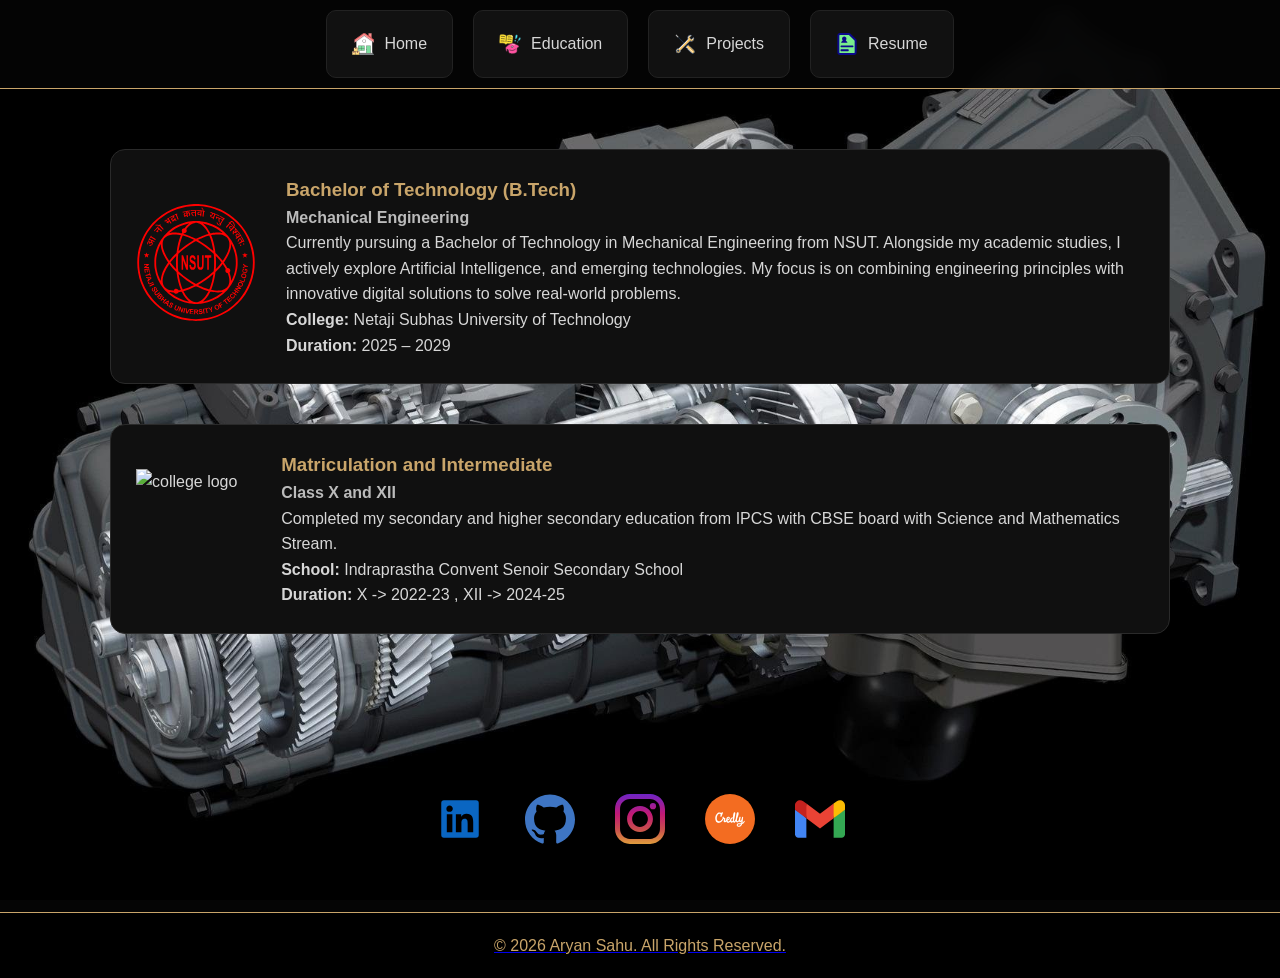
==== education.html @ 43fbef71 "Change 'View Resume' text to 'Resume'" ====
<!DOCTYPE html>
<html lang="en">

<head>
    <meta charset="UTF-8">
    <meta name="viewport" content="width=device-width, initial-scale=1.0">
    <title>Education</title>
    <link rel="stylesheet" href="css/style.css">
    <link rel="icon" type="image/png" href="assets/icons/Education2.svg">
</head>

<body>

    <img src="assets/images/gear.jpg" class="header-bg">
    <nav class="navbar">
        <ul class="nav-links">

            <li>
                <a href="index.html">
                    <img src="assets/icons/home.svg" alt="Home">
                    <span>Home</span>
                </a>
            </li>

            <li>
                <a href="education.html">
                    <img src="assets/icons/education.svg" alt="Education">
                    <span>Education</span>
                </a>
            </li>

            <li>
                <a href="projects.html">
                    <img src="assets/icons/project.svg" alt="Projects">
                    <span>Projects</span>
                </a>
            </li>

            <li>
                <a href="assets/documents/Resume.pdf" target="_blank">
                    <img src="assets/icons/resume.svg" alt="Resume">
                    <span>Resume</span>
                </a>
            </li>

        </ul>
    </nav>

    <section>



        <div class="education-card">
            <a href="https://nsut.ac.in/en/home" target="_blank">
                <img src="assets/icons/nsut.svg" alt="College Logo" class="college-logo">
            </a>
            <div class="education-info">
                <h3>Bachelor of Technology (B.Tech)</h3>
                <h4>Mechanical Engineering</h4>

                <p>
                    Currently pursuing a Bachelor of Technology in Mechanical Engineering from NSUT.
                    Alongside my academic studies, I actively explore Artificial Intelligence,
                    and emerging technologies. My focus is on combining
                    engineering principles with innovative digital solutions to solve real-world problems.
                </p>

                <p><strong>College:</strong> Netaji Subhas University of Technology</p>
                <p><strong>Duration:</strong> 2025 – 2029</p>

            </div>

        </div>


        <div class="education-card">
            <img src="https://images.uniapply.com/uploads/college/image/logo/2180/webp/Indraprastha_Convent_Senior_Secondary_School_1454_Logo_1.webp"
                alt="college logo" class="college-logo">
            <div class="education-info">
                <h3>Matriculation and Intermediate</h3>
                <h4>Class X and XII</h4>

                <p>


                    Completed my secondary and higher secondary education from IPCS with CBSE board with Science
                    and Mathematics Stream.

                </p>

                <p><strong>School:</strong> Indraprastha Convent Senoir Secondary School</p>

                <p><strong>Duration:</strong> X -> 2022-23 , XII -> 2024-25</p>

            </div>
        </div>




    </section>
    <section id="contact">
        <div class="social-icons">

            <a href="https://www.linkedin.com/in/aryan-sahu-13952637b" target="_blank">
                <img src="assets/icons/Linkedin.svg" alt="Linkedin" class="social-icon">
            </a>

            <a href="https://github.com/Aryansahu69-py" target="_blank">
                <img src="assets/icons/Github.svg" alt="Github" class="social-icon">
            </a>

            <a href="https://www.instagram.com/arxan._.sahu" target="_blank">
                <img src="assets/icons/instagram.svg" alt="Instagram" class="social-icon">
            </a>

            <a href="https://www.credly.com/users/aryan-sahu.91c29423" target="_blank">
                <img src="assets/icons/credly.svg" alt="Credly" class="social-icon">

                <a href="mailto:lakhan9953@gmail.com" target="_blank">
                    <img src="assets/icons/Gmail.svg" alt="Gmail" class="social-icon">

        </div>
    </section>
    <footer>
        <p>© 2026 Aryan Sahu. All Rights Reserved.</p>
    </footer>

</body>

</html>
---- css/style.css ----
/* Aryan Sahu - Mechanical Engineering Theme */

* {
    margin: 0;
    padding: 0;
    box-sizing: border-box;
}

:root {
    --bg: #050505;
    --card: #101010;
    --silver: #d7d7d7;
    --gold: #c9a56a;
    --border: #2a2a2a;
}

body {
    font-family: Arial, sans-serif;
    line-height: 1.6;
    background: var(--bg);
    color: var(--silver);
}

/* NAVBAR */
.navbar {
    position: sticky;
    top: 0;
    z-index: 1000;

    display: flex;
    justify-content: center;
    /* Center navbar */

    padding: 10px 40px;

    background: rgba(5, 5, 5, .95);

    border-bottom: 1px solid var(--gold);

    backdrop-filter: blur(10px);
}

.logo {
    width: 50px;
    height: 50px;
    overflow: hidden;
}

.logo img {
    width: 50px !important;
    height: 50px !important;
    object-fit: cover;
    display: block;
}

.nav-links {
    list-style: none;
    display: flex;
    justify-content: center;
    align-items: center;
    gap: 20px;
}

.nav-links a {
    display: flex;
    align-items: center;
    gap: 10px;
    text-decoration: none;
    color: var(--silver);
    background: #111;
    border: 1px solid #222;
    padding: 20px 25px;
    border-radius: 10px;
    transition: .3s;
}

.nav-links a img {
    width: 22px;
    height: 22px;
}

.nav-links a:hover {
    color: var(--gold);
    border-color: var(--gold);
    transform: translateY(-3px);
}

/* HEADER */
header {
    min-height: 80vh;
    display: flex;
    flex-direction: column;
    justify-content: center;
    align-items: center;
    text-align: center;
    padding: 10px 20px 40px 20px;

    /* This keeps your original header image */
    background: 
        linear-gradient(rgba(5, 5, 5, 0.6), rgba(5, 5, 5, 0.95)), 
        url('../assets/images/pexels-merlin-14032498_2.jpg');
    background-size: cover;
    background-position: center;
    background-repeat: no-repeat;
    
    /* Make sure header does NOT have position: absolute or relative here */
}

header h1 {
    font-size: 4rem;
    letter-spacing: 4px;
    background: linear-gradient(180deg, #fff, #bdbdbd, #fff);
    -webkit-background-clip: text;
    -webkit-text-fill-color: transparent;
}

header p {
    color: var(--gold);
    font-size: 1.2rem;
    letter-spacing: 2px;
}

section {
    max-width: 1100px;
    margin: auto;
    padding: 60px 20px;
}

h2 {
    text-align: center;
    color: var(--gold);
    margin-bottom: 30px;
    letter-spacing: 2px;
    text-transform: uppercase;
}

/* SKILLS */
.cards {
    display: grid;
    grid-template-columns: repeat(auto-fit, minmax(300px, 1fr));
    gap: 20px;
}

.card {
    background: var(--card);
    border: 1px solid var(--border);
    border-radius: 20px;
    padding: 30px;
    display: flex;
    align-items: center;
    justify-content: center;
    gap: 20px;
    min-height: 120px;
    transition: .3s;
}

.card:hover {
    transform: translateY(-8px);
    border-color: var(--gold);
    box-shadow: 0 0 25px rgba(201, 165, 106, .25);
}

.card img {
    width: 70px;
    height: 70px;
    object-fit: contain;
}

.card span {
    font-size: 2rem;
    color: var(--silver);
}

/* EDUCATION */
.education-card {
    background: var(--card);
    border: 1px solid var(--border);
    border-radius: 15px;
    padding: 25px;
    display: flex;
    gap: 30px;
    align-items: center;
    margin-bottom: 40px;
}

.education-card:hover {
    transform: translateY(-1px);
    border-color: var(--gold);
    box-shadow: 0 0 25px rgba(201, 165, 106, .25);
}


.college-logo {
    width: 120px;
    height: 120px;
    object-fit: contain;
}

.education-info h3 {
    color: var(--gold);
}

.education-info h4 {
    color: #bbb;
}

/* STATS */
.stats {
    display: flex;
    justify-content: center;
    gap: 20px;
    flex-wrap: wrap;
}

.stats div {
    background: var(--card);
    border: 1px solid var(--border);
    padding: 15px 20px;
    border-radius: 12px;
    min-width: 120px;
    text-align: center;
}

.stats div:hover {
    transform: translateY(-2px);
    border-color: var(--gold);
}


.stats h3 {
    color: var(--gold);
}

/* CERTIFICATIONS */
.certifications-list {
    display: flex;
    flex-direction: column;
    gap: 20px;
}

.cert-card {
    background: var(--card);
    border: 1px solid var(--border);
    border-radius: 18px;
    padding: 20px;
    display: flex;
    align-items: center;
    justify-content: left;
    gap: 20px;
    color: var(--silver);
    text-decoration: none;
    transition: .3s;
}

.cert-card:hover {
    transform: translateY(-5px);
    border-color: var(--gold);
}

.cert-card img {
    width: 28px;
    height: 28px;
}

/* PROJECTS */
.project-grid {
    display: grid;
    grid-template-columns: repeat(auto-fit, minmax(320px, 1fr));
    gap: 30px;
}

.project-card {
    background: var(--card);
    border: 1px solid var(--border);
    border-radius: 18px;
    overflow: hidden;
    transition: .3s;
}

.project-card:hover {
    transform: translateY(-8px);
    border-color: var(--gold);
}

.project-card img {
    width: 100%;
    height: 180px;
    object-fit: contain;
    padding: 20px;
    background: var(--card);
}

.project-card h3 {
    color: var(--gold);
    margin: 20px;
}

.project-card p {
    color: #bdbdbd;
    margin: 0 20px 20px;
}

.project-tags {
    display: flex;
    flex-wrap: wrap;
    gap: 10px;
    margin: 20px;
}

.project-tags span {
    background: var(--gold);
    color: #000;
    padding: 6px 14px;
    border-radius: 20px;
    font-size: .85rem;
    font-weight: bold;
}

.project-card a {
    display: inline-block;
    margin: 0 20px 25px;
    color: var(--gold);
    text-decoration: none;
    font-weight: bold;
}

/* CONTACT */
.social-icons {
    display: flex;
    justify-content: center;
    gap: 40px;
}

.social-icon {
    width: 50px;
    height: 50px;
}

footer {
    background: #000;
    color: var(--gold);
    text-align: center;
    padding: 20px;
    border-top: 1px solid var(--gold);
}

@media(max-width:768px) {

    .navbar {
        padding: 10px 20px;
    }

    .logo img {
        width: 60px;
    }

    .education-card {
        flex-direction: column;
        text-align: center;
    }

    header h1 {
        font-size: 2.7rem;
    }

    .nav-links {
        gap: 10px;
    }
}

.logo {
    width: 100px;
    height: 50px
}

.logo img {

    width: 100px;
    height: 100px;
    max-width: 100px;
    max-height: 100px;
}

.profile-pic {
    width: 300px;
    height: 300px;

    border-radius: 50%;
    object-fit: cover;

    border: 6px solid #ffffff;

    display: block;

    margin: 25px auto 30px auto;

    box-shadow: 0 8px 25px rgba(0, 0, 0, .35);
}

header p {
    color: #c9a56a;
    font-size: 1.2rem;
    letter-spacing: 2px;
    margin-bottom: 20px;
}

.corner-logo {
    position: absolute;
    top: 20px;
    left: 20px;
    z-index: 9999;
}

.corner-logo img {
    position: absolute;
    width: 120px;
    height: auto;
    display: block;
}
.header-bg {
    position: absolute;
    top: 0;
    left: 0;
    width: 100%;
    height: 100%;
    object-fit: cover;
    z-index: -1; /* This pushes the image behind the text */
}

/* Important: The header itself must have relative positioning */
/* HEADER: Use the img tag approach */
header {
    position: relative;
    overflow: hidden;
    min-height: 80vh;
    display: flex;
    flex-direction: column;
    justify-content: center;
    align-items: center;
    text-align: center;
    padding: 10px 20px 40px 20px;
}

.header-bg {
    position: absolute;
    top: 0;
    left: 0;
    width: 100%;
    height: 100%;
    object-fit: cover;
    z-index: -1;
}

/* SKILLS: Use the img tag approach */
.skills-background {
    position: relative;
    overflow: hidden;
    padding: 60px 20px;
}

.skills-bg {
    position: absolute;
    top: 0;
    left: 0;
    width: 100%;
    height: 100%;
    object-fit: cover;
    z-index: -1;
}
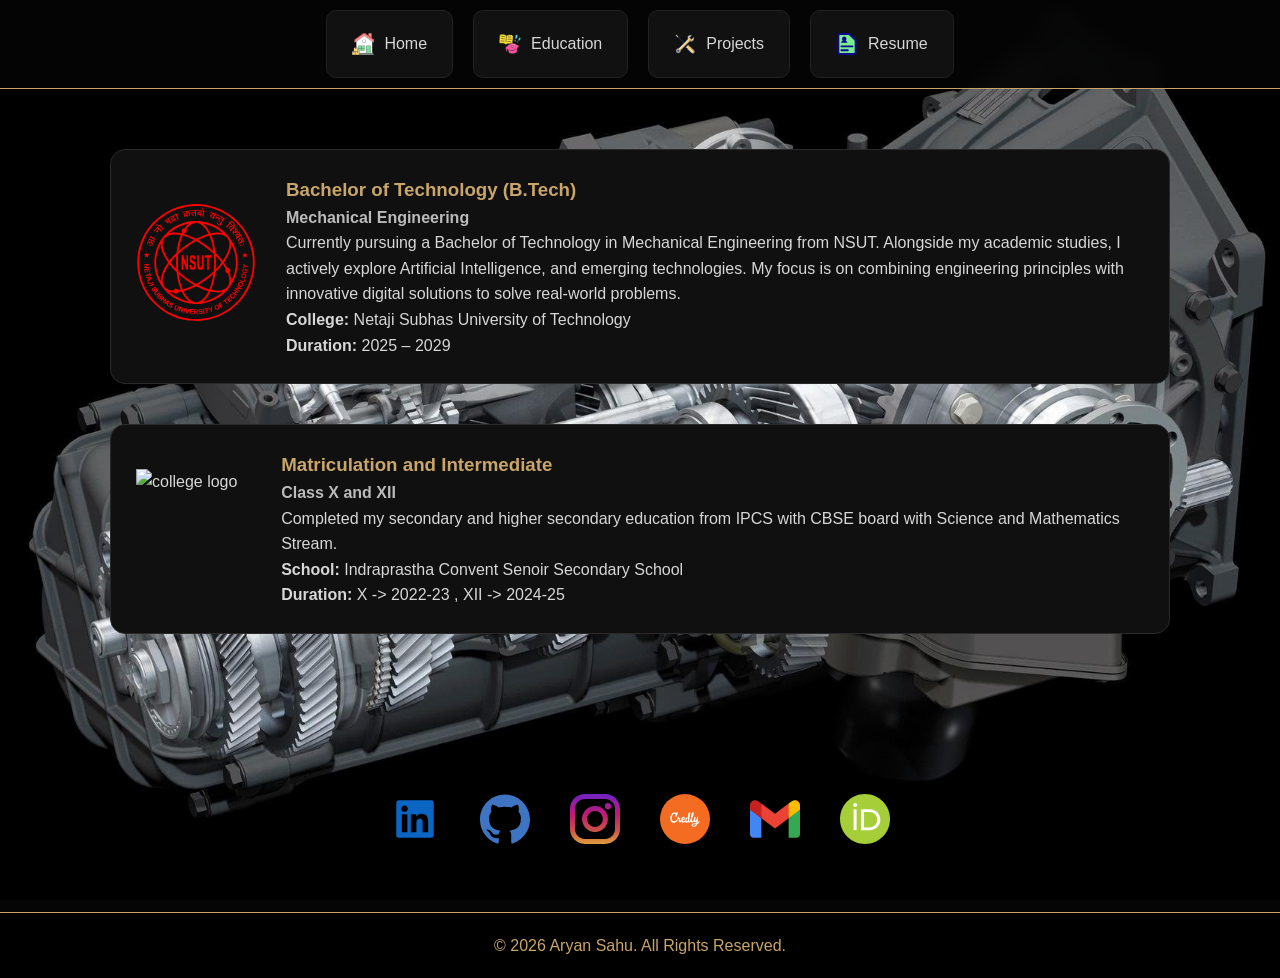
==== commit e4f0f73b: "Update education.html" ====
--- a/education.html
+++ b/education.html
@@ -116,10 +116,13 @@
 
             <a href="https://www.credly.com/users/aryan-sahu.91c29423" target="_blank">
                 <img src="assets/icons/credly.svg" alt="Credly" class="social-icon">
-
-                <a href="mailto:lakhan9953@gmail.com" target="_blank">
-                    <img src="assets/icons/Gmail.svg" alt="Gmail" class="social-icon">
-
+            </a>
+            <a href="mailto:lakhan9953@gmail.com" target="_blank">
+                <img src="assets/icons/Gmail.svg" alt="Gmail" class="social-icon">
+            </a>
+             <a href="https://orcid.org/0009-0007-0302-8200" target="_blank">
+                <img src="assets/icons/ORCID.svg" alt="ORCID" class="social-icon">
+            </a>
         </div>
     </section>
     <footer>
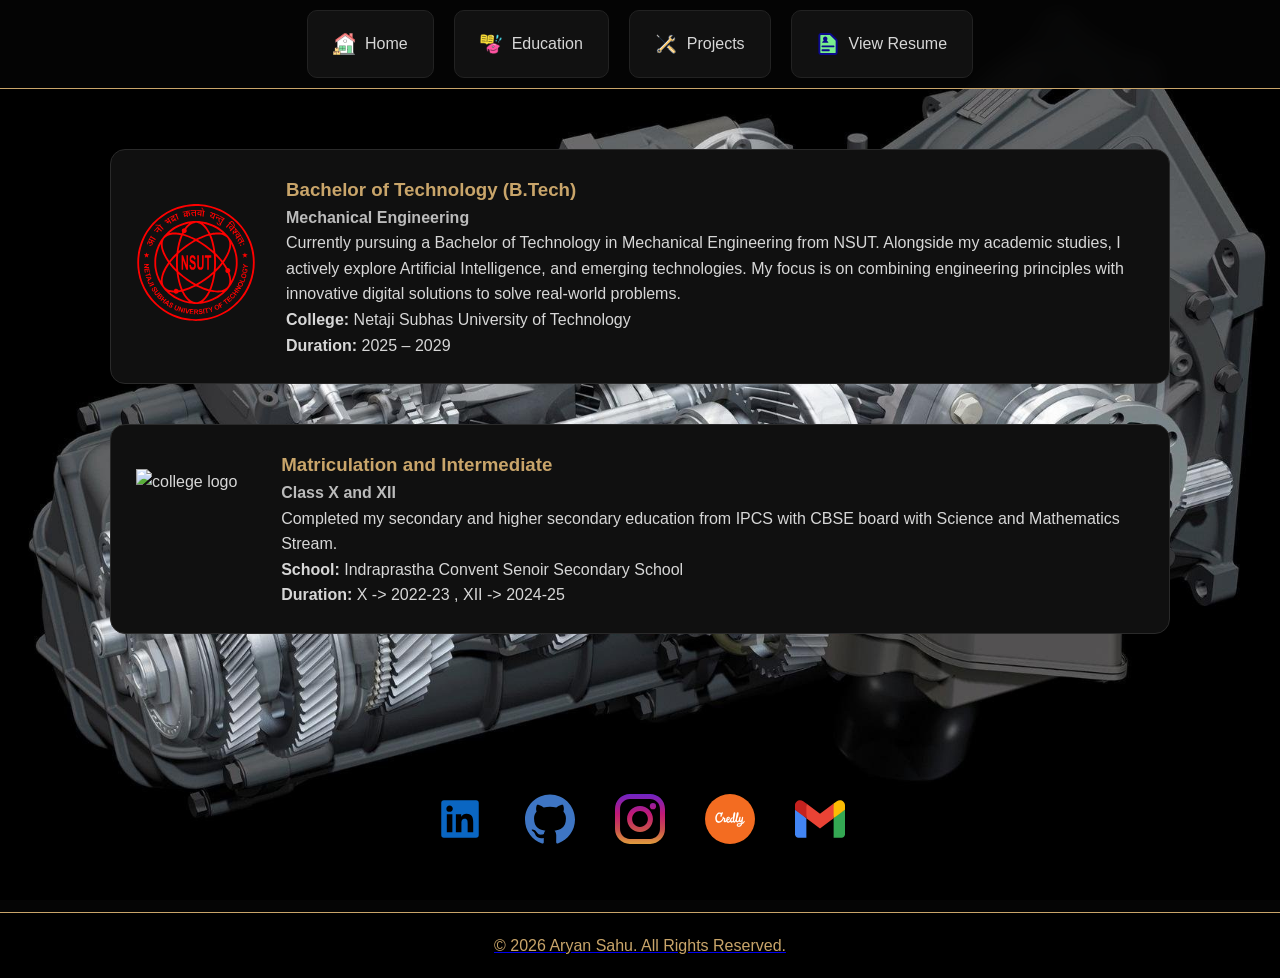
==== commit 2a8e01b4: "just learing git and github" ====
--- a/education.html
+++ b/education.html
@@ -39,7 +39,7 @@
             <li>
                 <a href="assets/documents/Resume.pdf" target="_blank">
                     <img src="assets/icons/resume.svg" alt="Resume">
-                    <span>Resume</span>
+                    <span>View Resume</span>
                 </a>
             </li>
 
@@ -116,13 +116,10 @@
 
             <a href="https://www.credly.com/users/aryan-sahu.91c29423" target="_blank">
                 <img src="assets/icons/credly.svg" alt="Credly" class="social-icon">
-            </a>
-            <a href="mailto:lakhan9953@gmail.com" target="_blank">
-                <img src="assets/icons/Gmail.svg" alt="Gmail" class="social-icon">
-            </a>
-             <a href="https://orcid.org/0009-0007-0302-8200" target="_blank">
-                <img src="assets/icons/ORCID.svg" alt="ORCID" class="social-icon">
-            </a>
+
+                <a href="mailto:lakhan9953@gmail.com" target="_blank">
+                    <img src="assets/icons/Gmail.svg" alt="Gmail" class="social-icon">
+
         </div>
     </section>
     <footer>
@@ -131,4 +128,4 @@
 
 </body>
 
-</html>
+</html>
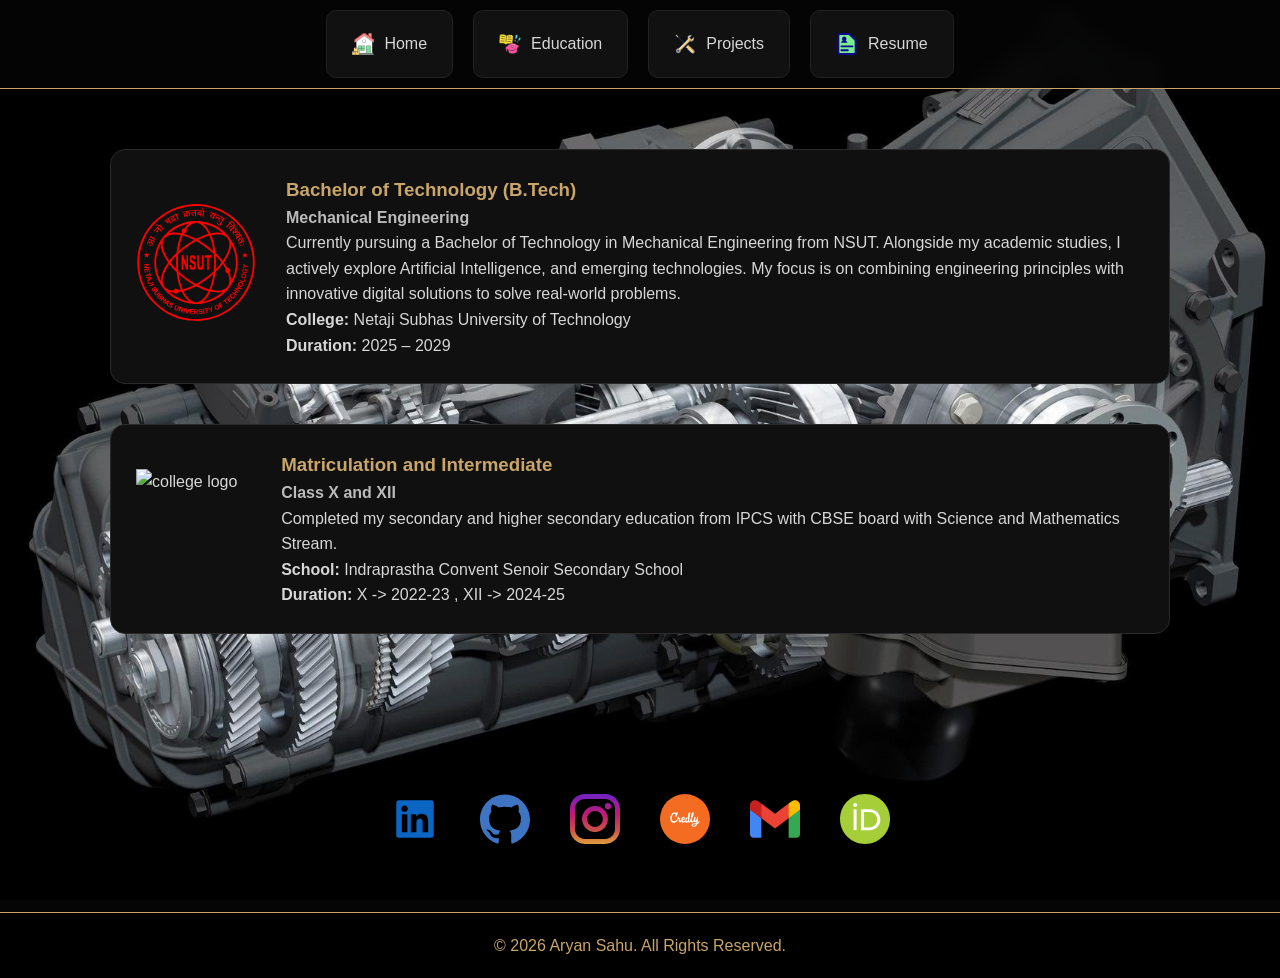
==== commit e0b20793: "Merge branch 'main' of https://github.com/Aryansahu69-py/MYWEBSITE" ====
--- a/education.html
+++ b/education.html
@@ -39,7 +39,7 @@
             <li>
                 <a href="assets/documents/Resume.pdf" target="_blank">
                     <img src="assets/icons/resume.svg" alt="Resume">
-                    <span>View Resume</span>
+                    <span>Resume</span>
                 </a>
             </li>
 
@@ -116,10 +116,13 @@
 
             <a href="https://www.credly.com/users/aryan-sahu.91c29423" target="_blank">
                 <img src="assets/icons/credly.svg" alt="Credly" class="social-icon">
-
-                <a href="mailto:lakhan9953@gmail.com" target="_blank">
-                    <img src="assets/icons/Gmail.svg" alt="Gmail" class="social-icon">
-
+            </a>
+            <a href="mailto:lakhan9953@gmail.com" target="_blank">
+                <img src="assets/icons/Gmail.svg" alt="Gmail" class="social-icon">
+            </a>
+             <a href="https://orcid.org/0009-0007-0302-8200" target="_blank">
+                <img src="assets/icons/ORCID.svg" alt="ORCID" class="social-icon">
+            </a>
         </div>
     </section>
     <footer>
@@ -128,4 +131,4 @@
 
 </body>
 
-</html>+</html>
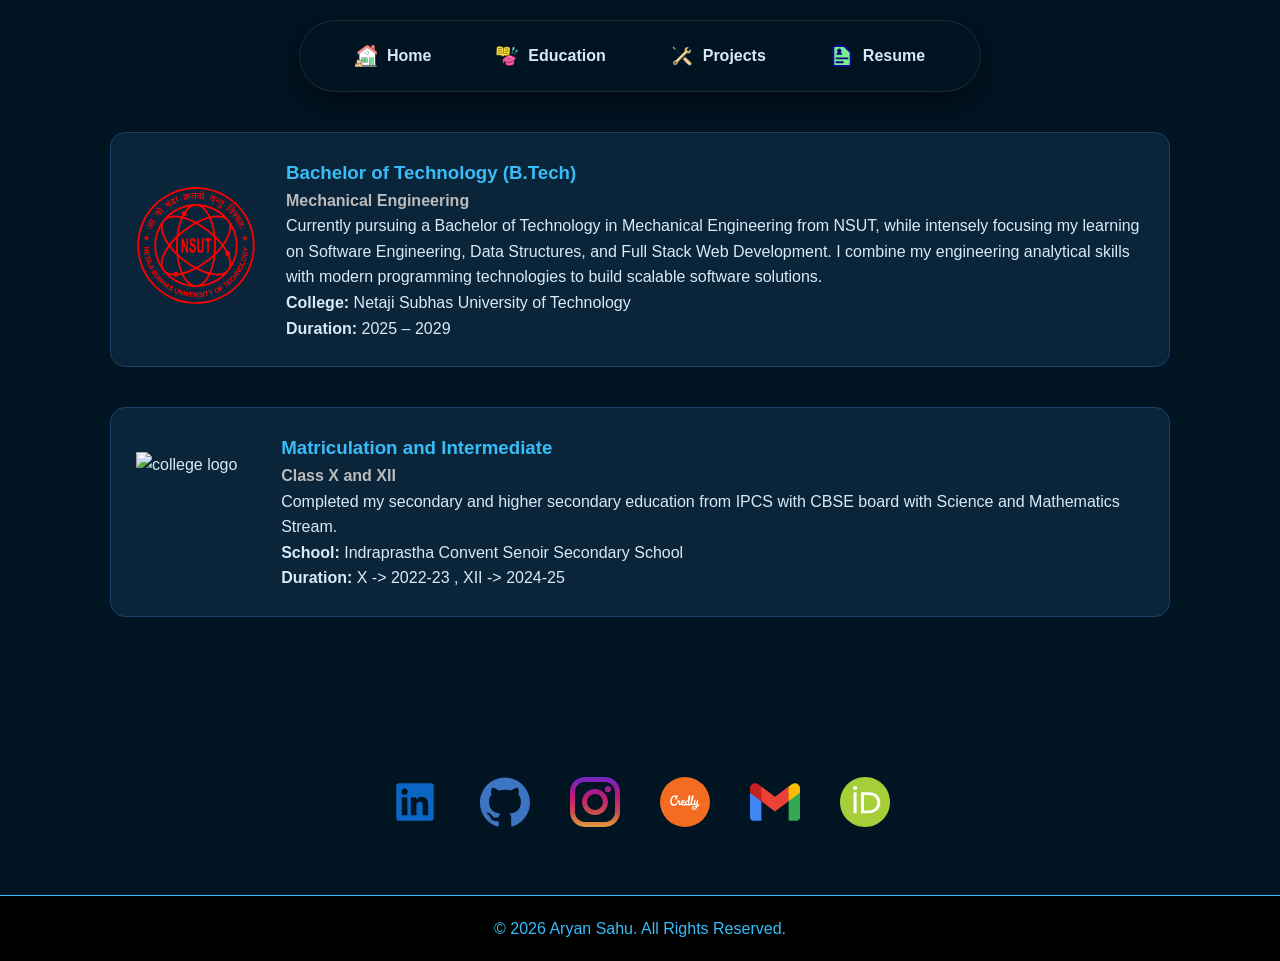
==== commit 6c1736d1: "Upgrading" ====
--- a/education.html
+++ b/education.html
@@ -5,13 +5,13 @@
     <meta charset="UTF-8">
     <meta name="viewport" content="width=device-width, initial-scale=1.0">
     <title>Education</title>
-    <link rel="stylesheet" href="css/style.css">
+    <link rel="stylesheet" href="css/style2.css">
     <link rel="icon" type="image/png" href="assets/icons/Education2.svg">
 </head>
 
 <body>
 
-    <img src="assets/images/gear.jpg" class="header-bg">
+    <video src="assets/Video/V1.mp4" class="header-bg" autoplay loop muted playsinline></video>
     <nav class="navbar">
         <ul class="nav-links">
 
@@ -59,10 +59,10 @@
                 <h4>Mechanical Engineering</h4>
 
                 <p>
-                    Currently pursuing a Bachelor of Technology in Mechanical Engineering from NSUT.
-                    Alongside my academic studies, I actively explore Artificial Intelligence,
-                    and emerging technologies. My focus is on combining
-                    engineering principles with innovative digital solutions to solve real-world problems.
+                    Currently pursuing a Bachelor of Technology in Mechanical Engineering from NSUT, 
+                    while intensely focusing my learning on Software Engineering, Data Structures, 
+                    and Full Stack Web Development. I combine my engineering analytical skills with 
+                    modern programming technologies to build scalable software solutions.
                 </p>
 
                 <p><strong>College:</strong> Netaji Subhas University of Technology</p>
--- a/css/style2.css
+++ b/css/style2.css
@@ -0,0 +1,825 @@
+
+
+* {
+    margin: 0;
+    padding: 0;
+    box-sizing: border-box;
+}
+
+:root {
+    --bg: #011422;
+    --card: #0a243a;
+    --silver: #d9eaf7;
+    --gold: #38bdf8;
+    --border: #1a4066;
+}
+
+body {
+    font-family: Arial, sans-serif;
+    line-height: 1.6;
+    background: var(--bg);
+    color: var(--silver);
+}
+
+/* NAVBAR */
+.navbar {
+    position: sticky;
+    top: 20px; 
+    z-index: 1000;
+    display: flex;
+    justify-content: center;
+    padding: 10px 30px;
+    margin: 0 auto;
+    width: fit-content;
+    
+    background: rgba(1, 20, 34, 0.2);
+    border: 1px solid rgba(255, 255, 255, 0.1);
+    border-radius: 50px;
+    box-shadow: 0 10px 30px rgba(0, 0, 0, 0.5);
+    backdrop-filter: blur(15px);
+    -webkit-backdrop-filter: blur(15px);
+}
+
+.logo {
+    width: 50px;
+    height: 50px;
+    overflow: hidden;
+}
+
+.logo img {
+    width: 50px !important;
+    height: 50px !important;
+    object-fit: cover;
+    display: block;
+}
+
+.nav-links {
+    list-style: none;
+    display: flex;
+    justify-content: center;
+    align-items: center;
+    gap: 15px;
+}
+
+.nav-links a {
+    display: flex;
+    align-items: center;
+    gap: 10px;
+    text-decoration: none;
+    color: var(--silver);
+    background: transparent;
+    padding: 12px 25px;
+    border-radius: 30px;
+    font-weight: bold;
+    transition: all 0.4s cubic-bezier(0.25, 0.8, 0.25, 1);
+    position: relative;
+    overflow: hidden;
+}
+
+.nav-links a img {
+    width: 22px;
+    height: 22px;
+    transition: transform 0.3s ease;
+}
+
+.nav-links a:hover {
+    color: #fff;
+    background: rgba(56, 189, 248, 0.15); /* Soft gold/cyan glow */
+    box-shadow: inset 0 0 0 1px rgba(56, 189, 248, 0.3);
+}
+
+.nav-links a:hover img {
+    transform: scale(1.15) rotate(5deg);
+}
+
+/* HEADER */
+header {
+    min-height: 80vh;
+    display: flex;
+    flex-direction: column;
+    justify-content: center;
+    align-items: center;
+    text-align: center;
+    padding: 10px 20px 40px 20px;
+    background: none; /* Let the img tag and ::before handle the background */
+    position: relative;
+    z-index: 1; /* Establish stacking context */
+}
+
+header::before {
+    content: "";
+    position: absolute;
+    top: 0;
+    left: 0;
+    width: 100%;
+    height: 100%;
+    background: linear-gradient(rgba(1, 20, 34, 0.6), rgba(1, 20, 34, 0.95));
+    z-index: -1;
+}
+
+header h1 {
+    font-size: 4rem;
+    letter-spacing: 4px;
+    background: linear-gradient(180deg, #fff, #b3d4ff, #fff);
+    -webkit-background-clip: text;
+    -webkit-text-fill-color: transparent;
+}
+
+header p {
+    color: var(--gold);
+    font-size: 1.2rem;
+    letter-spacing: 2px;
+}
+
+section {
+    max-width: 1100px;
+    margin: auto;
+    padding: 60px 20px;
+}
+
+h2 {
+    text-align: center;
+    color: var(--gold);
+    margin-bottom: 30px;
+    letter-spacing: 2px;
+    text-transform: uppercase;
+}
+
+/* SKILLS */
+.cards {
+    display: grid;
+    grid-template-columns: repeat(auto-fit, minmax(300px, 1fr));
+    gap: 20px;
+}
+
+.card {
+    background: var(--card);
+    border: 1px solid var(--border);
+    border-radius: 20px;
+    padding: 30px;
+    display: flex;
+    align-items: center;
+    justify-content: center;
+    gap: 20px;
+    min-height: 120px;
+    transition: .3s;
+}
+
+.card:hover {
+    transform: translateY(-8px);
+    border-color: var(--gold);
+    box-shadow: 0 0 25px rgba(56, 189, 248, 0.25);
+}
+
+.card img {
+    width: 70px;
+    height: 70px;
+    object-fit: contain;
+}
+
+.card span {
+    font-size: 2rem;
+    color: var(--silver);
+}
+
+/* Category Accordion Styles */
+.tech-category {
+    margin-bottom: 20px;
+    width: 100%;
+    max-width: 1000px;
+    margin-left: auto;
+    margin-right: auto;
+}
+
+.category-header {
+    display: flex;
+    align-items: center;
+    justify-content: space-between;
+    padding: 15px 30px;
+    background: rgba(10, 36, 58, 0.6);
+    border: 1px solid var(--border);
+    border-radius: 15px;
+    cursor: pointer;
+    transition: background 0.3s;
+}
+
+.category-header:hover {
+    background: rgba(10, 36, 58, 0.9);
+    box-shadow: 0 0 15px rgba(56, 189, 248, 0.2);
+}
+
+.category-header h3 {
+    margin: 0;
+    color: var(--silver);
+    font-size: 1.5rem;
+    font-weight: 500;
+}
+
+.accordion-icon {
+    font-size: 1.5rem;
+    color: var(--silver);
+    transition: transform 0.4s cubic-bezier(0.25, 0.8, 0.25, 1);
+}
+
+.accordion-category.active .accordion-icon {
+    transform: rotate(180deg);
+}
+
+.category-body {
+    max-height: 0;
+    overflow: hidden;
+    transition: max-height 0.5s cubic-bezier(0.25, 0.8, 0.25, 1), opacity 0.4s ease, margin-top 0.4s ease;
+    opacity: 0;
+    margin-top: 0;
+}
+
+.accordion-category.active .category-body {
+    max-height: 800px; /* Enough to fit the cards grid */
+    opacity: 1;
+    margin-top: 20px;
+    transition: max-height 0.6s cubic-bezier(0.25, 0.8, 0.25, 1), opacity 0.4s ease 0.1s, margin-top 0.4s ease;
+}
+
+/* EDUCATION */
+.education-card {
+    background: var(--card);
+    border: 1px solid var(--border);
+    border-radius: 15px;
+    padding: 25px;
+    display: flex;
+    gap: 30px;
+    align-items: center;
+    margin-bottom: 40px;
+}
+
+.education-card:hover {
+    transform: translateY(-1px);
+    border-color: var(--gold);
+    box-shadow: 0 0 25px rgba(56, 189, 248, 0.25);
+}
+
+
+.college-logo {
+    width: 120px;
+    height: 120px;
+    object-fit: contain;
+}
+
+.education-info h3 {
+    color: var(--gold);
+}
+
+.education-info h4 {
+    color: #bbb;
+}
+
+/* STATS */
+.stats {
+    display: flex;
+    justify-content: center;
+    gap: 20px;
+    flex-wrap: wrap;
+}
+
+.stats div {
+    background: var(--card);
+    border: 1px solid var(--border);
+    padding: 15px 20px;
+    border-radius: 12px;
+    min-width: 120px;
+    text-align: center;
+}
+
+.stats div:hover {
+    transform: translateY(-2px);
+    border-color: var(--gold);
+}
+
+
+.stats h3 {
+    color: var(--gold);
+}
+
+/* CERTIFICATIONS */
+.certifications-list {
+    display: flex;
+    flex-direction: column;
+    gap: 20px;
+}
+
+.cert-card {
+    background: var(--card);
+    border: 1px solid var(--border);
+    border-radius: 18px;
+    padding: 20px;
+    display: flex;
+    align-items: center;
+    justify-content: left;
+    gap: 20px;
+    color: var(--silver);
+    text-decoration: none;
+    transition: .3s;
+}
+
+.cert-card:hover {
+    transform: translateY(-5px);
+    border-color: var(--gold);
+}
+
+.cert-card img {
+    width: 28px;
+    height: 28px;
+}
+
+/* PROJECTS */
+.project-grid {
+    display: grid;
+    grid-template-columns: repeat(auto-fit, minmax(320px, 1fr));
+    gap: 30px;
+}
+
+.project-card {
+    background: var(--card);
+    border: 1px solid var(--border);
+    border-radius: 18px;
+    overflow: hidden;
+    transition: .3s;
+}
+
+.project-card:hover {
+    transform: translateY(-8px);
+    border-color: var(--gold);
+}
+
+.project-card img {
+    width: 100%;
+    height: 180px;
+    object-fit: contain;
+    padding: 20px;
+    background: var(--card);
+}
+
+.project-card h3 {
+    color: var(--gold);
+    margin: 20px;
+}
+
+.project-card p {
+    color: #bdbdbd;
+    margin: 0 20px 20px;
+}
+
+.project-tags {
+    display: flex;
+    flex-wrap: wrap;
+    gap: 10px;
+    margin: 20px;
+}
+
+.project-tags span {
+    background: var(--gold);
+    color: #000;
+    padding: 6px 14px;
+    border-radius: 20px;
+    font-size: .85rem;
+    font-weight: bold;
+}
+
+.project-card a {
+    display: inline-block;
+    margin: 0 20px 25px;
+    color: var(--gold);
+    text-decoration: none;
+    font-weight: bold;
+}
+
+/* CONTACT */
+.social-icons {
+    display: flex;
+    justify-content: center;
+    gap: 40px;
+}
+
+.social-icon {
+    width: 50px;
+    height: 50px;
+}
+
+footer {
+    background: #000;
+    color: var(--gold);
+    text-align: center;
+    padding: 20px;
+    border-top: 1px solid var(--gold);
+}
+
+@media(max-width:768px) {
+
+    .navbar {
+        padding: 10px 20px;
+    }
+
+    .logo img {
+        width: 60px;
+    }
+
+    .education-card {
+        flex-direction: column;
+        text-align: center;
+    }
+
+    header h1 {
+        font-size: 2.7rem;
+    }
+
+    .nav-links {
+        gap: 10px;
+    }
+}
+
+.logo {
+    width: 100px;
+    height: 50px
+}
+
+.logo img {
+
+    width: 100px;
+    height: 100px;
+    max-width: 100px;
+    max-height: 100px;
+}
+
+.profile-pic {
+    width: 300px;
+    height: 300px;
+
+    border-radius: 50%;
+    object-fit: cover;
+
+    border: 6px solid #ffffff;
+
+    display: block;
+
+    margin: 25px auto 30px auto;
+
+    box-shadow: 0 8px 25px rgba(0, 0, 0, .35);
+}
+
+header p {
+    color: var(--gold);
+    font-size: 1.2rem;
+    letter-spacing: 2px;
+    margin-bottom: 20px;
+}
+
+.corner-logo {
+    position: absolute;
+    top: 20px;
+    left: 20px;
+    z-index: 9999;
+}
+
+.corner-logo img {
+    position: absolute;
+    width: 120px;
+    height: auto;
+    display: block;
+}
+.header-bg {
+    position: absolute;
+    top: 0;
+    left: 0;
+    width: 100%;
+    height: 100%;
+    object-fit: cover;
+    z-index: -2; /* This pushes the image behind the overlay and text */
+}
+
+/* Important: The header itself must have relative positioning */
+/* HEADER: Use the img tag approach */
+header {
+    position: relative;
+    overflow: hidden;
+    min-height: 80vh;
+    display: flex;
+    flex-direction: column;
+    justify-content: center;
+    align-items: center;
+    text-align: center;
+    padding: 10px 20px 40px 20px;
+}
+
+.header-bg {
+    position: absolute;
+    top: 0;
+    left: 0;
+    width: 100%;
+    height: 100%;
+    object-fit: cover;
+    z-index: -2;
+}
+
+/* SKILLS: Use the img tag approach */
+.skills-background {
+    position: relative;
+    overflow: hidden;
+    padding: 60px 20px;
+    background: radial-gradient(circle at top right, rgba(56, 189, 248, 0.1), transparent 40%),
+                radial-gradient(circle at bottom left, rgba(10, 36, 58, 0.8), #011422 60%);
+}
+
+.skills-bg {
+    position: absolute;
+    top: 0;
+    left: 0;
+    width: 100%;
+    height: 100%;
+    object-fit: cover;
+    z-index: -1;
+}
+
+/* ================================
+   MOBILE RESPONSIVE DESIGN
+   ================================ */
+
+@media (max-width: 768px) {
+
+    /* NAVBAR */
+    .navbar {
+        padding: 10px 15px;
+        width: 90%; /* Take up most of the screen width */
+        margin: 0 auto;
+        border-radius: 30px;
+    }
+
+    .nav-links {
+        width: 100%;
+        gap: 5px;
+        justify-content: center;
+        flex-wrap: wrap;
+    }
+
+    .nav-links a {
+        padding: 8px 15px;
+        gap: 5px;
+        border-radius: 20px;
+        font-size: 0.8rem;
+    }
+
+    .nav-links a img {
+        width: 18px;
+        height: 18px;
+    }
+
+
+    /* HEADER */
+    header {
+        min-height: auto;
+        padding: 50px 15px 40px;
+    }
+
+    .profile-pic {
+        width: 200px;
+        height: 200px;
+        margin: 20px auto;
+    }
+
+    header h1 {
+        font-size: 2.4rem;
+        letter-spacing: 2px;
+    }
+
+    header p {
+        font-size: 0.95rem;
+        letter-spacing: 1px;
+        max-width: 90%;
+        line-height: 1.5;
+    }
+
+
+    /* SECTIONS */
+    section {
+        width: 100%;
+        padding: 45px 15px;
+    }
+
+    h2 {
+        font-size: 1.5rem;
+        margin-bottom: 25px;
+    }
+
+
+    /* ABOUT */
+    #about p {
+        font-size: 0.95rem;
+        line-height: 1.7;
+        text-align: center;
+    }
+
+
+    /* STATS */
+    .stats {
+        width: 100%;
+        gap: 10px;
+    }
+
+    .stats div {
+        flex: 1;
+        min-width: 90px;
+        padding: 12px 8px;
+    }
+
+    .stats h3 {
+        font-size: 1.3rem;
+    }
+
+    .stats p {
+        font-size: 0.75rem;
+    }
+
+
+    /* SKILLS */
+    .cards {
+        grid-template-columns: 1fr;
+        gap: 15px;
+    }
+
+    .card {
+        min-height: 90px;
+        padding: 20px;
+    }
+
+    .card img {
+        width: 50px;
+        height: 50px;
+    }
+
+    .card span {
+        font-size: 1.3rem;
+    }
+
+
+    /* CERTIFICATIONS */
+    .certifications-list {
+        gap: 12px;
+    }
+
+    .cert-card {
+        padding: 15px;
+        gap: 12px;
+        font-size: 0.9rem;
+    }
+
+    .cert-card img {
+        width: 30px;
+        height: 30px;
+        flex-shrink: 0;
+    }
+
+
+    /* EDUCATION */
+    .education-card {
+        flex-direction: column;
+        text-align: center;
+        padding: 20px;
+        gap: 15px;
+        margin-bottom: 25px;
+    }
+
+    .college-logo {
+        width: 90px;
+        height: 90px;
+    }
+
+    .education-info h3 {
+        font-size: 1.2rem;
+    }
+
+    .education-info h4 {
+        font-size: 1rem;
+    }
+
+    .education-info p {
+        font-size: 0.9rem;
+    }
+
+
+    /* PROJECTS */
+    .project-grid {
+        grid-template-columns: 1fr;
+        gap: 20px;
+    }
+
+    .project-card img {
+        height: 160px;
+    }
+
+    .project-card h3 {
+        font-size: 1.2rem;
+        margin: 15px;
+    }
+
+    .project-card p {
+        font-size: 0.9rem;
+        margin: 0 15px 15px;
+    }
+
+    .project-tags {
+        margin: 15px;
+        gap: 7px;
+    }
+
+    .project-tags span {
+        font-size: 0.75rem;
+        padding: 5px 10px;
+    }
+
+    .project-card a {
+        margin: 0 15px 20px;
+        font-size: 0.9rem;
+    }
+
+
+    /* SOCIAL ICONS */
+    .social-icons {
+        gap: 20px;
+        flex-wrap: wrap;
+    }
+
+    .social-icon {
+        width: 40px;
+        height: 40px;
+    }
+
+
+    /* CORNER LOGO */
+    .corner-logo {
+        top: 10px;
+        left: 10px;
+    }
+
+    .corner-logo img {
+        width: 70px;
+    }
+
+
+    /* FOOTER */
+    footer {
+        font-size: 0.8rem;
+        padding: 15px;
+    }
+}
+
+
+/* VERY SMALL PHONES */
+@media (max-width: 480px) {
+
+    .nav-links {
+        gap: 5px;
+    }
+
+    .nav-links a {
+        padding: 8px 9px;
+        font-size: 0.7rem;
+    }
+
+    .nav-links a img {
+        width: 16px;
+        height: 16px;
+    }
+
+    header h1 {
+        font-size: 2rem;
+    }
+
+    header p {
+        font-size: 0.85rem;
+    }
+
+    .profile-pic {
+        width: 170px;
+        height: 170px;
+    }
+
+    .stats {
+        gap: 6px;
+    }
+
+    .stats div {
+        min-width: 0;
+        padding: 10px 5px;
+    }
+
+    .stats div p {
+        font-size: 0.65rem;
+    }
+
+    .card span {
+        font-size: 1.1rem;
+    }
+
+    .cert-card {
+        font-size: 0.8rem;
+    }
+}
